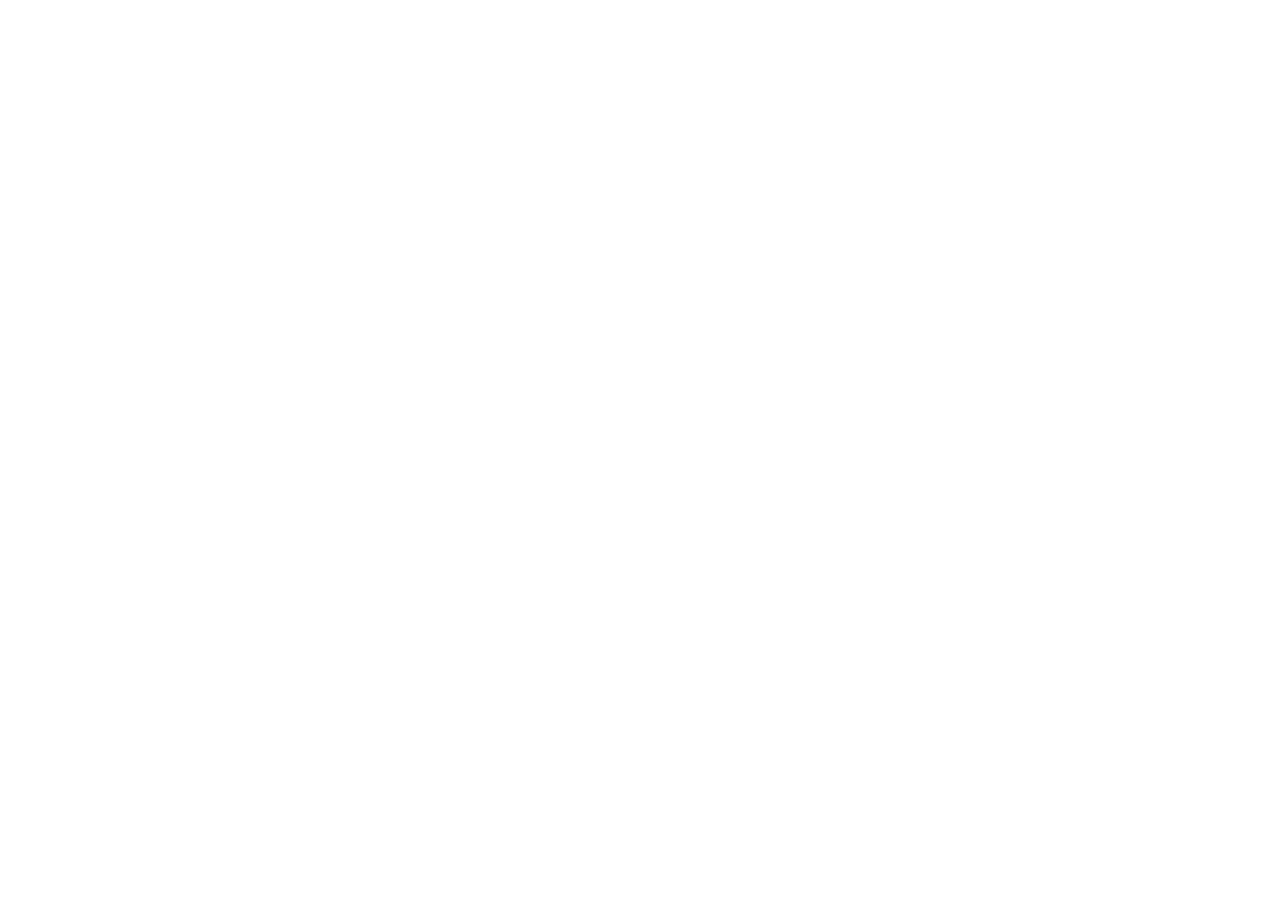
==== index.html @ b270f7c3 "Estrutura básica" ====
<!DOCTYPE html>
<html lang="pt-br">
<head>
    <meta charset="UTF-8">
    <meta http-equiv="X-UA-Compatible" content="IE=edge">
    <meta name="viewport" content="width=device-width, initial-scale=1.0">
    <link rel="stylesheet" href="style.css">
    <title>Coca Cola</title>
</head>
<body>
    
</body>
</html>
---- style.css ----
* {
    margin: 0;
    padding: 0;
    box-sizing: border-box;

}
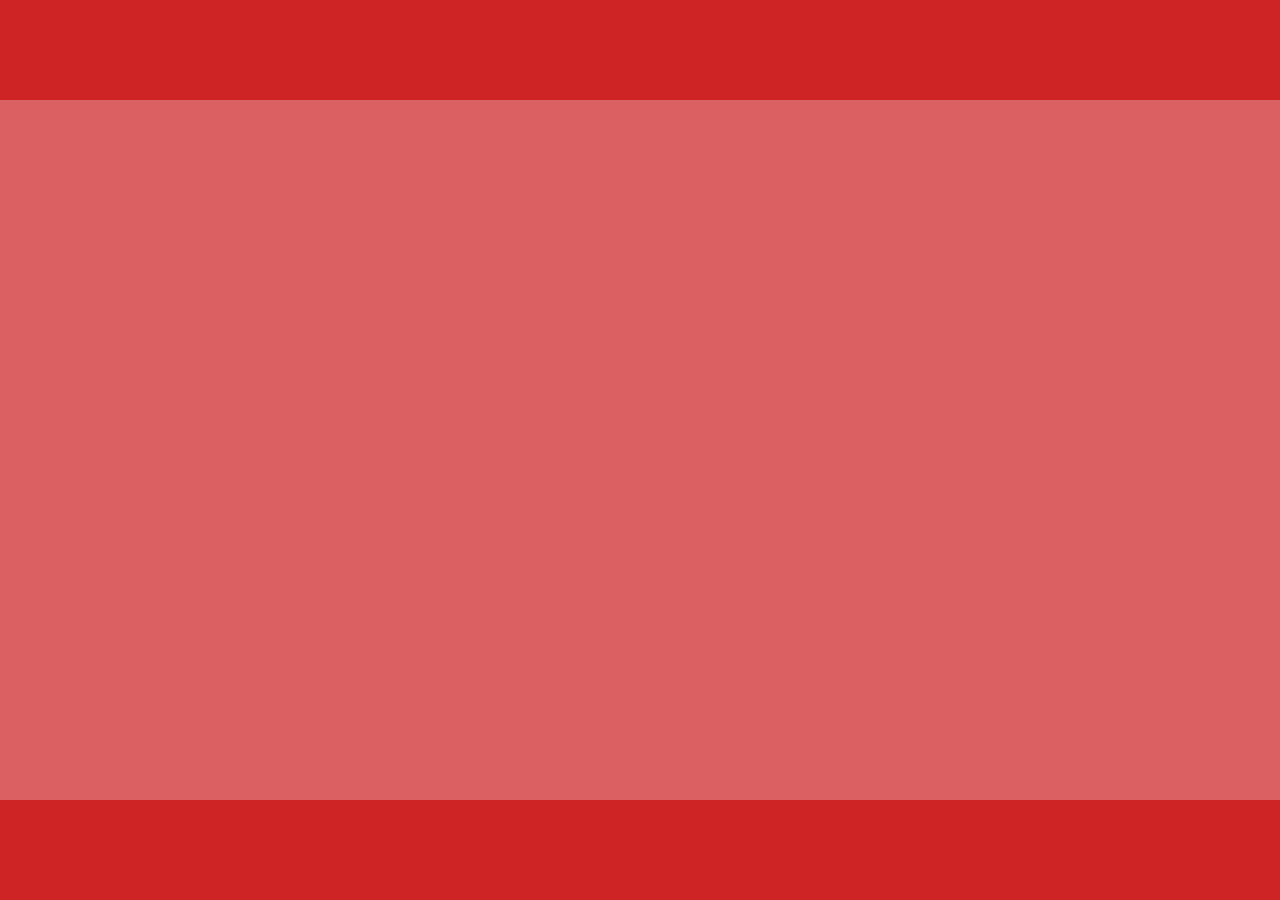
==== commit 4c4b419d: "Adiciona a strutura do body com header, main e footer" ====
--- a/index.html
+++ b/index.html
@@ -9,5 +9,9 @@
 </head>
 <body>
     
+    <header></header>
+    <main></main>
+    <footer></footer>
+    
 </body>
 </html>--- a/style.css
+++ b/style.css
@@ -3,4 +3,30 @@
     padding: 0;
     box-sizing: border-box;
 
-}   +}
+
+body {
+    width: 100vw;
+    height: 100vh;
+    display: flex;
+    flex-direction: column;
+    background: linear-gradient(#CF2425,#DA6062 50%,#DA6062 60%,#DA3B3F);
+}
+
+header , footer {
+    height: 100px;
+    background-color: #CF2425;
+    color: #FFFFFF;
+    display: flex;
+    align-items: center;
+    justify-content: space-between;
+    padding: 0 20px;
+}
+
+main {
+    flex-grow: 1;
+    display: flex;
+    justify-content: center;
+    align-items: center;
+    background-color: #DA6062;
+}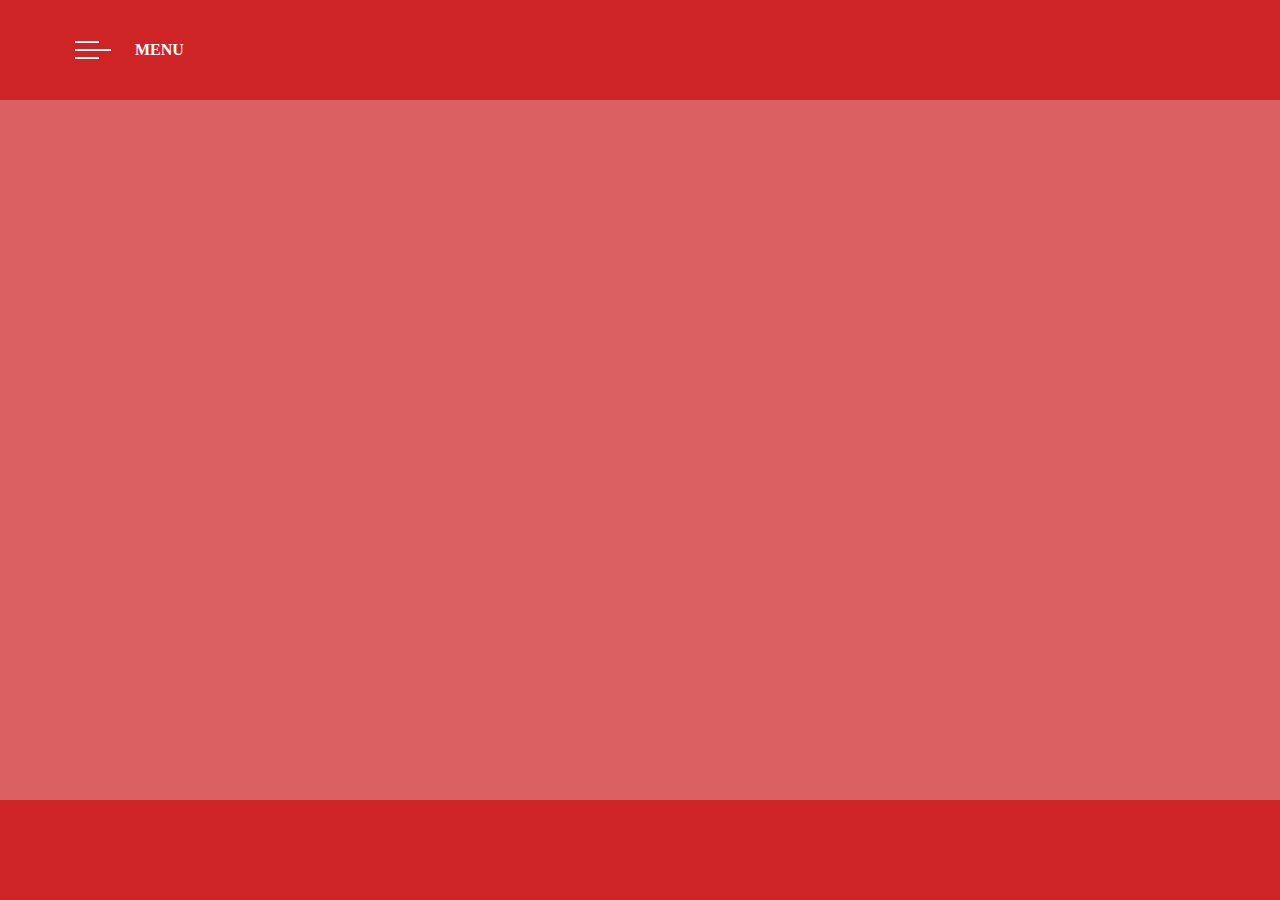
==== commit 0036f9f7: "Adiciona HTML e CSS do header" ====
--- a/index.html
+++ b/index.html
@@ -9,9 +9,12 @@
 </head>
 <body>
     
-    <header></header>
+    <header>
+        <img src="./img/menu-burger.svg" alt="Menu hamburger">
+        <span>MENU</span>
+    </header>
     <main></main>
     <footer></footer>
-    
+
 </body>
 </html>--- a/style.css
+++ b/style.css
@@ -23,6 +23,20 @@
     padding: 0 20px;
 }
 
+header {
+    height: 100px;
+    display: flex;
+    align-items: center;
+    gap: 24px;
+    color: #FFFFFF;
+    padding-left: 75px;
+    justify-content: flex-start;
+}
+
+header span {
+    font-weight: 600;
+}
+
 main {
     flex-grow: 1;
     display: flex;
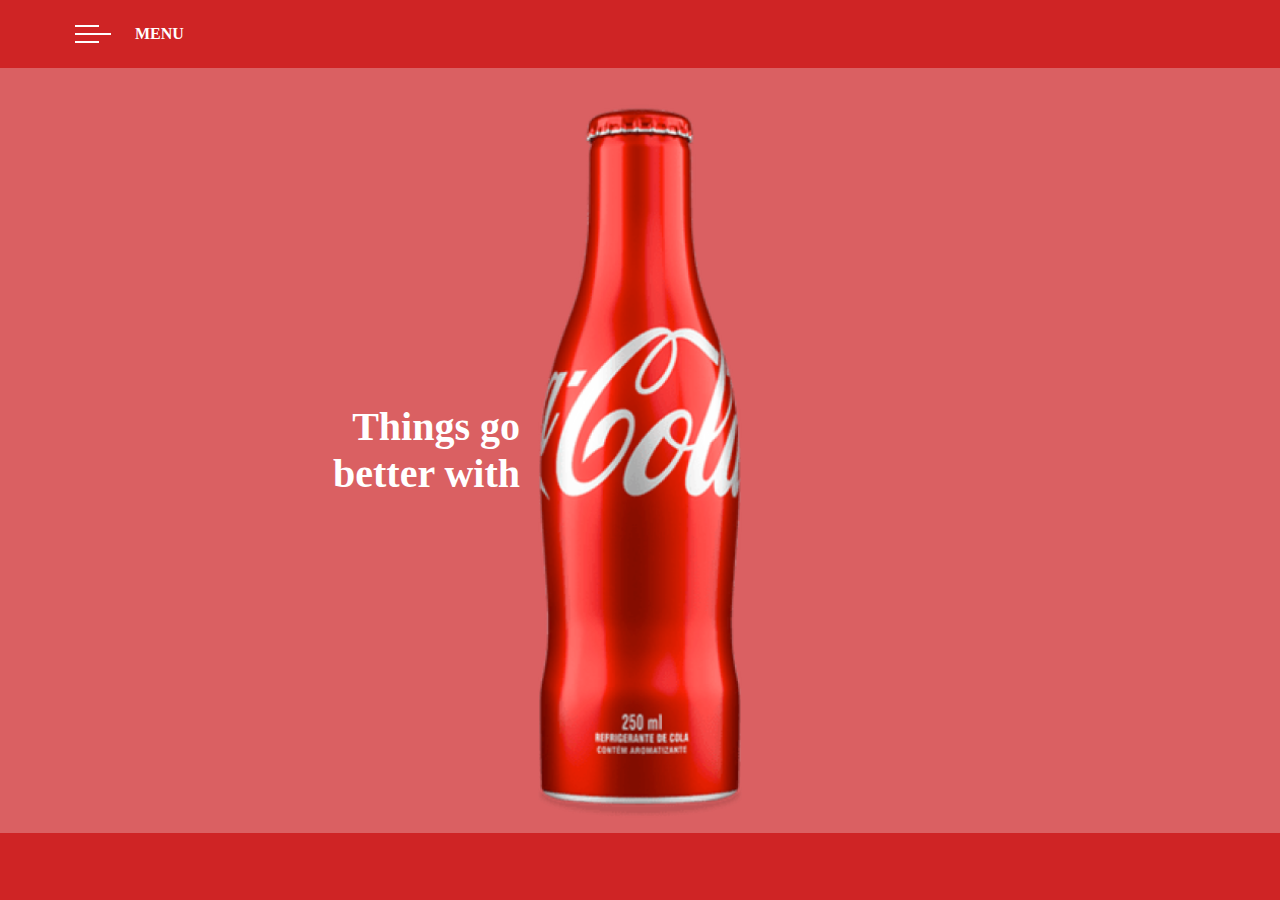
==== commit 423dfbc1: "Adiciona HTML e CSS do main" ====
--- a/index.html
+++ b/index.html
@@ -13,7 +13,11 @@
         <img src="./img/menu-burger.svg" alt="Menu hamburger">
         <span>MENU</span>
     </header>
-    <main></main>
+    <main>
+        <img src="./img/background-image.png" alt="logo da coca-cola" class="background-logo">
+        <h2 class="content-text">Things go better with</h2>
+        <img src="./img/coca-cola.png" alt="garrafa coca-cola" class="content-image">
+    </main>
     <footer></footer>
 
 </body>
--- a/style.css
+++ b/style.css
@@ -43,4 +43,29 @@
     justify-content: center;
     align-items: center;
     background-color: #DA6062;
+}
+
+.background-logo {
+    position: absolute;
+    width: 100%;
+    max-height: 100%;
+    margin: auto;
+    top: 0;
+    bottom: 0;
+    left: 0;
+    right: 0;
+    z-index: -1;
+}
+
+.content-text {
+    position: absolute;
+    color: #ffffff;
+    font-size: 2.5rem;
+    width: 240px;
+    transform: translateX(-100%);
+    text-align: end;
+}
+
+.content-image {
+    height: 85vh;
 }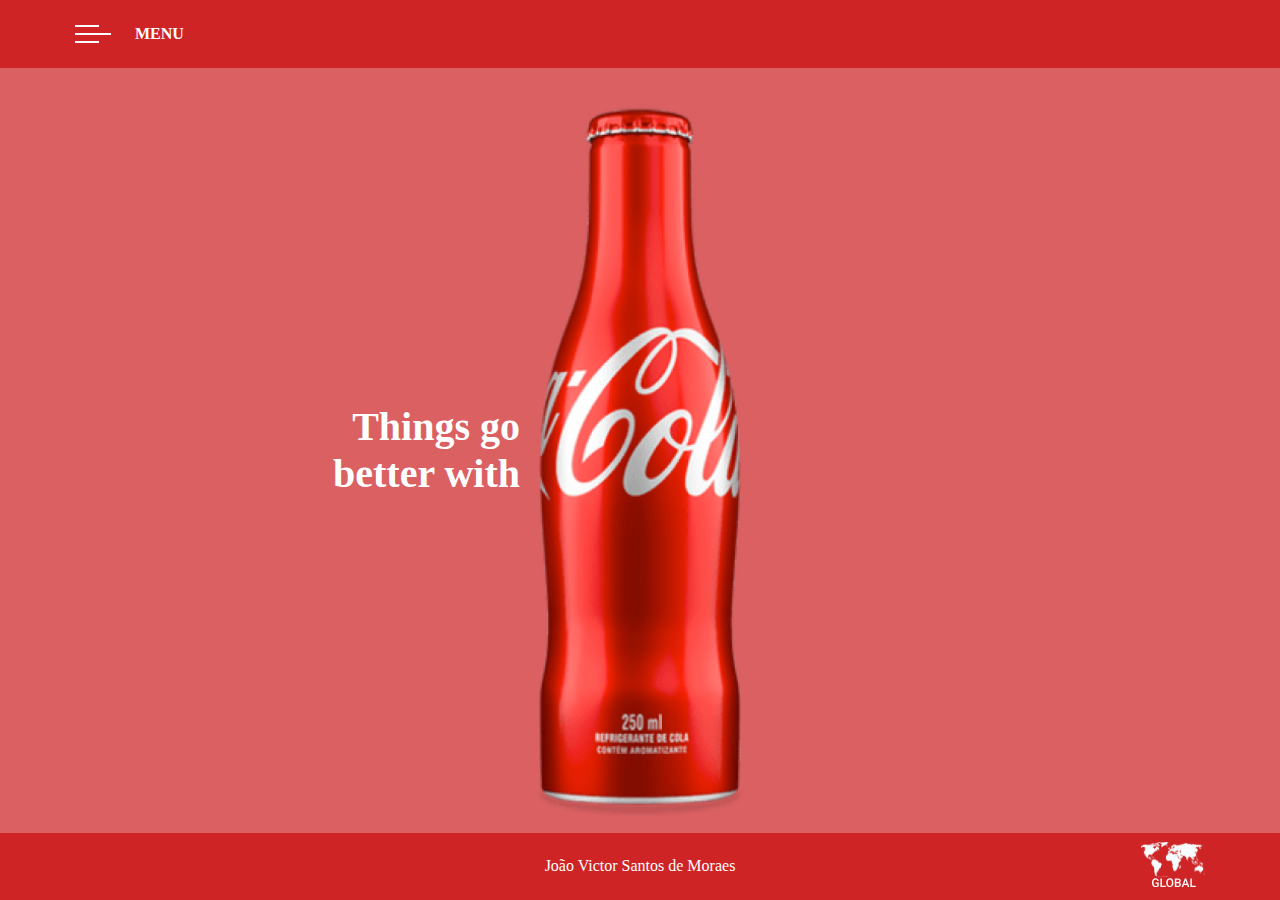
==== commit 4db5a6d2: "Adiciona HTML e CSS do footer" ====
--- a/index.html
+++ b/index.html
@@ -18,7 +18,11 @@
         <h2 class="content-text">Things go better with</h2>
         <img src="./img/coca-cola.png" alt="garrafa coca-cola" class="content-image">
     </main>
-    <footer></footer>
+    <footer>
+        <div></div>
+            <span>João Victor Santos de Moraes</span>
+            <img src="./img/map.svg" alt="mapa">
+    </footer>
 
 </body>
 </html>--- a/style.css
+++ b/style.css
@@ -45,6 +45,21 @@
     background-color: #DA6062;
 }
 
+footer {
+    height: 100px;
+    display: flex;
+    justify-content: space-between;
+    align-items: center;
+    padding-right: 75px;
+    padding-left: 75px;
+    color: #FFFFFF;
+    font-weight: 100;
+}
+
+footer div {
+    width: 64px;
+}
+
 .background-logo {
     position: absolute;
     width: 100%;
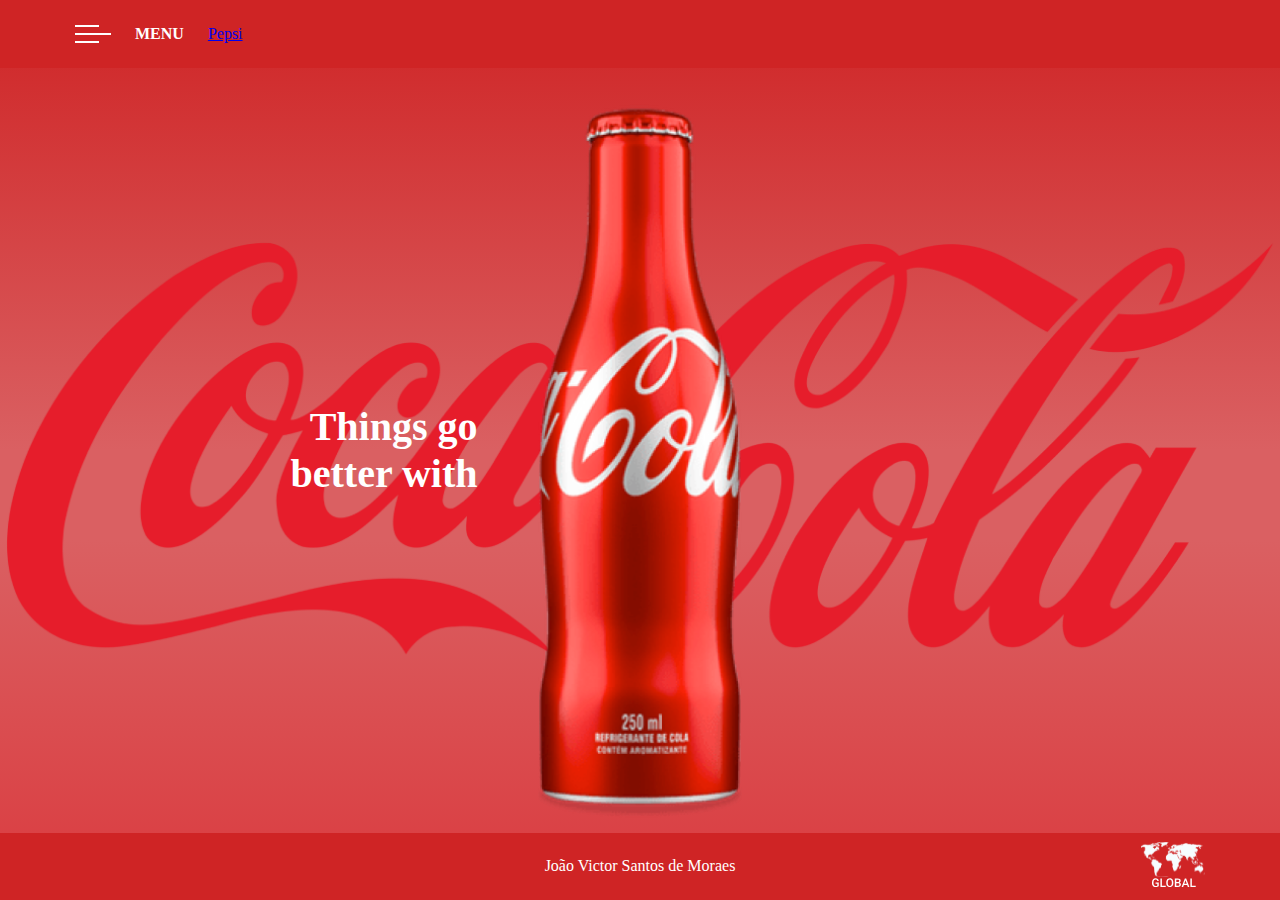
==== commit e038653c: "Página da Pepsi criada" ====
--- a/index.html
+++ b/index.html
@@ -12,6 +12,7 @@
     <header>
         <img src="./img/menu-burger.svg" alt="Menu hamburger">
         <span>MENU</span>
+        <a href="./pepsi.html">Pepsi</a>
     </header>
     <main>
         <img src="./img/background-image.png" alt="logo da coca-cola" class="background-logo">
--- a/style.css
+++ b/style.css
@@ -41,8 +41,7 @@
     flex-grow: 1;
     display: flex;
     justify-content: center;
-    align-items: center;
-    background-color: #DA6062;
+    align-items: center; 
 }
 
 footer {
@@ -58,6 +57,13 @@
 
 footer div {
     width: 64px;
+}
+
+main {
+    flex-grow: 1;
+    display: flex;
+    justify-content: center;
+    align-items: center;
 }
 
 .background-logo {
@@ -77,10 +83,34 @@
     color: #ffffff;
     font-size: 2.5rem;
     width: 240px;
+    margin-right: 85px;
     transform: translateX(-100%);
     text-align: end;
 }
 
 .content-image {
     height: 85vh;
+}
+
+@media (max-width: 768px) {
+    header {
+        padding-left: 25px;
+    }
+
+    .content-text {
+        transform: translateX(0%);
+        top: 80px;
+        font-size: 1rem;
+        width: 100px;
+        text-align: center;
+        margin-left: 85px;
+    }
+
+    .content-image {
+        height: 70vh;
+    }
+
+    footer {
+        padding: 0px 25px;
+    }
 }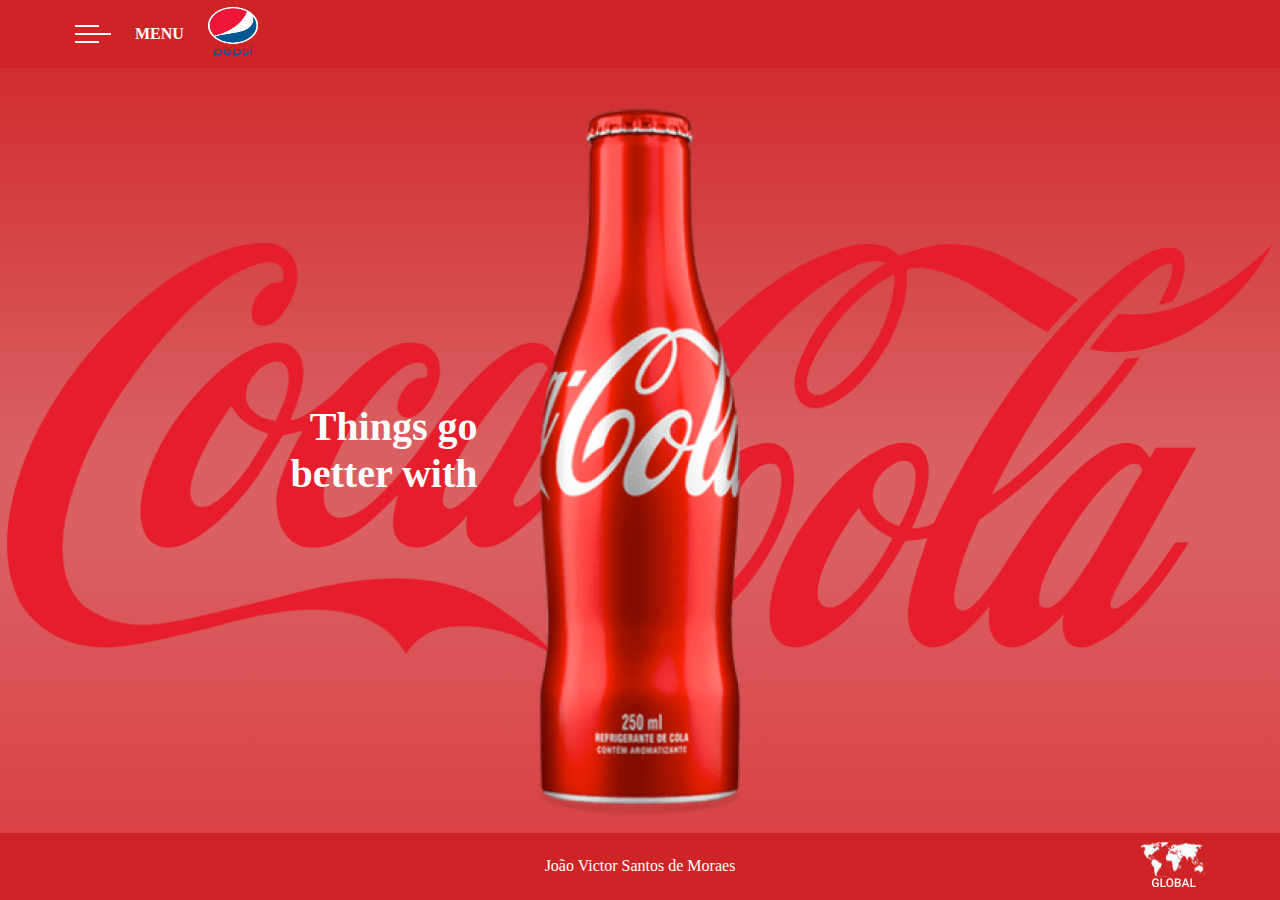
==== commit 6a3afb39: "Link entre páginas finalizado" ====
--- a/index.html
+++ b/index.html
@@ -12,7 +12,9 @@
     <header>
         <img src="./img/menu-burger.svg" alt="Menu hamburger">
         <span>MENU</span>
-        <a href="./pepsi.html">Pepsi</a>
+        <a href="./pepsi.html">
+            <img src="./img/link_pepsi.png" alt="link pepsi" class="link" >
+        </a>
     </header>
     <main>
         <img src="./img/background-image.png" alt="logo da coca-cola" class="background-logo">
--- a/style.css
+++ b/style.css
@@ -92,6 +92,11 @@
     height: 85vh;
 }
 
+.link {
+    width: 50px;
+    height: 50px;
+}
+
 @media (max-width: 768px) {
     header {
         padding-left: 25px;
